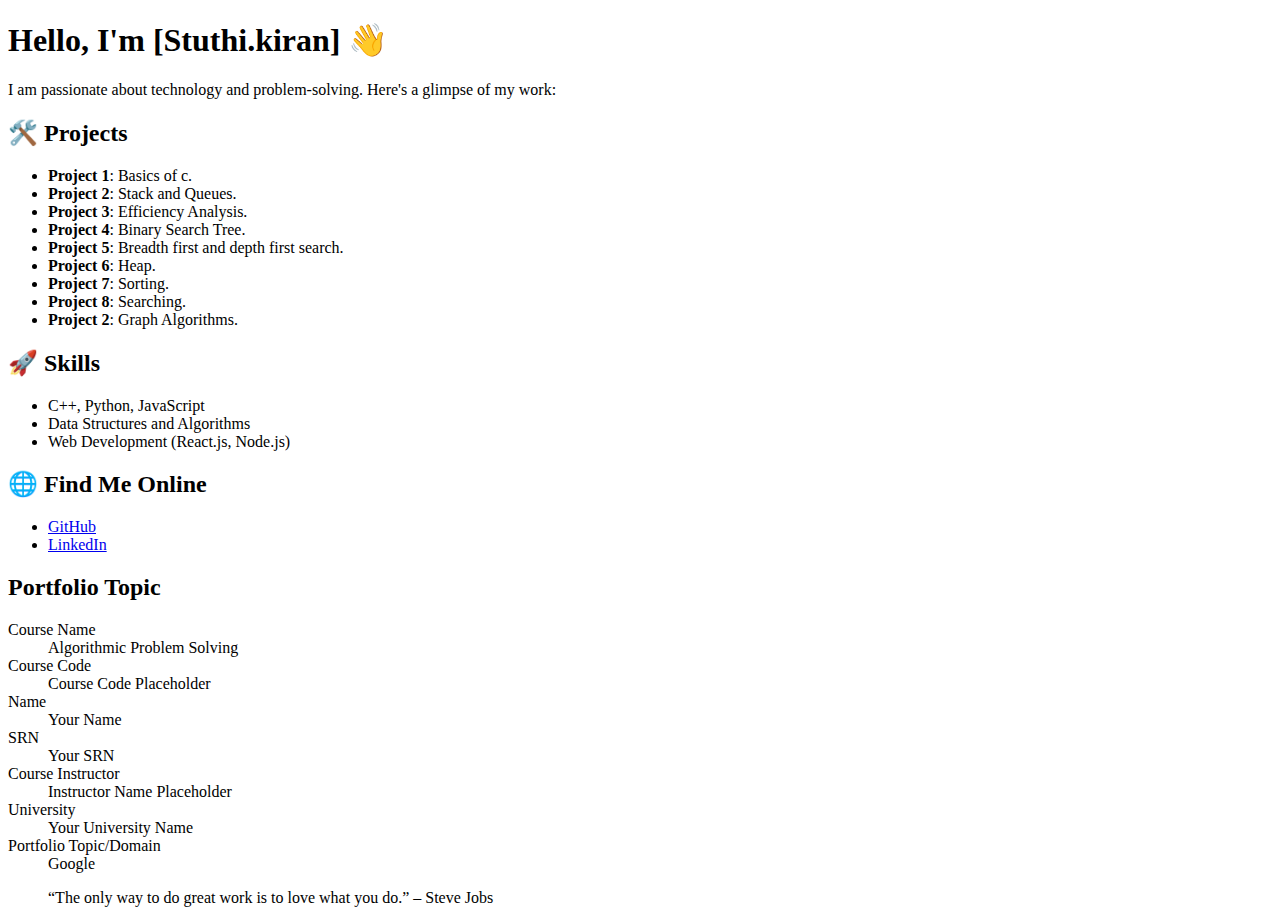
==== index.html @ 54c4a8bb "Create index.html" ====
<!DOCTYPE html>
<html lang="en">
<head>
    <meta charset="UTF-8">
    <meta name="viewport" content="width=device-width, initial-scale=1.0">
    <title>Portfolio</title>
    <link rel="stylesheet" href="style.css">
    <link href="https://fonts.googleapis.com/css2?family=Poppins:wght@300;400;600&display=swap" rel="stylesheet">
</head>
<body>
    <header>
        <h1>Hello, I'm [Stuthi.kiran] 👋</h1>
        <p>I am passionate about technology and problem-solving. Here's a glimpse of my work:</p>
    </header>

    <section>
        <h2>🛠️ Projects</h2>
        <ul>
            <li><strong>Project 1</strong>: Basics of c. </li>
            <li><strong>Project 2</strong>: Stack and Queues.</li>
            <li><strong>Project 3</strong>: Efficiency Analysis.</li>
            <li><strong>Project 4</strong>: Binary Search Tree.</li>
            <li><strong>Project 5</strong>: Breadth first and depth first search.</li>
            <li><strong>Project 6</strong>: Heap.</li>
            <li><strong>Project 7</strong>: Sorting.</li>
            <li><strong>Project 8</strong>: Searching.</li>
            <li><strong>Project 2</strong>: Graph Algorithms.</li>
          
        </ul>

        <h2>🚀 Skills</h2>
        <ul>
            <li>C++, Python, JavaScript</li>
            <li>Data Structures and Algorithms</li>
            <li>Web Development (React.js, Node.js)</li>
        </ul>

        <h2>🌐 Find Me Online</h2>
        <ul>
            <li><a href="https://github.com/your-github-username" target="_blank">GitHub</a></li>
            <li><a href="https://linkedin.com/in/your-linkedin-profile" target="_blank">LinkedIn</a></li>
        </ul>

        <h2>Portfolio Topic</h2>
        <dl>
            <dt>Course Name</dt>
            <dd>Algorithmic Problem Solving</dd>

            <dt>Course Code</dt>
            <dd>Course Code Placeholder</dd>

            <dt>Name</dt>
            <dd>Your Name</dd>

            <dt>SRN</dt>
            <dd>Your SRN</dd>

            <dt>Course Instructor</dt>
            <dd>Instructor Name Placeholder</dd>

            <dt>University</dt>
            <dd>Your University Name</dd>

            <dt>Portfolio Topic/Domain</dt>
            <dd>Google</dd>
        </dl>

        <blockquote>“The only way to do great work is to love what you do.” – Steve Jobs</blockquote>
    </section>
</body>
</html>
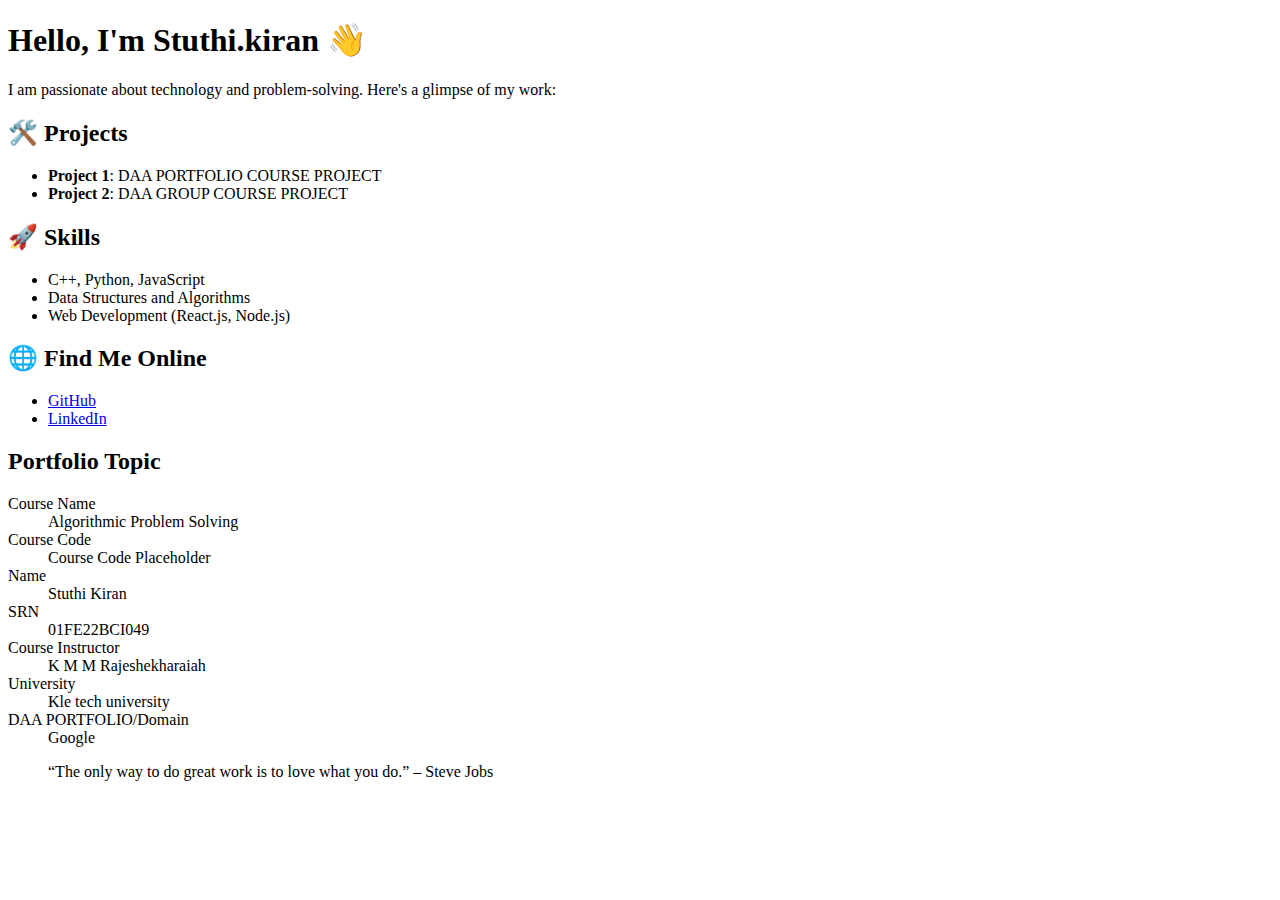
==== commit 42409744: "Update index.html" ====
--- a/index.html
+++ b/index.html
@@ -9,22 +9,15 @@
 </head>
 <body>
     <header>
-        <h1>Hello, I'm [Stuthi.kiran] 👋</h1>
+        <h1>Hello, I'm Stuthi.kiran 👋</h1>
         <p>I am passionate about technology and problem-solving. Here's a glimpse of my work:</p>
     </header>
 
     <section>
         <h2>🛠️ Projects</h2>
         <ul>
-            <li><strong>Project 1</strong>: Basics of c. </li>
-            <li><strong>Project 2</strong>: Stack and Queues.</li>
-            <li><strong>Project 3</strong>: Efficiency Analysis.</li>
-            <li><strong>Project 4</strong>: Binary Search Tree.</li>
-            <li><strong>Project 5</strong>: Breadth first and depth first search.</li>
-            <li><strong>Project 6</strong>: Heap.</li>
-            <li><strong>Project 7</strong>: Sorting.</li>
-            <li><strong>Project 8</strong>: Searching.</li>
-            <li><strong>Project 2</strong>: Graph Algorithms.</li>
+            <li><strong>Project 1</strong>: DAA PORTFOLIO COURSE PROJECT</li>
+            <li><strong>Project 2</strong>: DAA GROUP COURSE PROJECT</li>
           
         </ul>
 
@@ -50,18 +43,18 @@
             <dd>Course Code Placeholder</dd>
 
             <dt>Name</dt>
-            <dd>Your Name</dd>
+            <dd>Stuthi Kiran </dd>
 
             <dt>SRN</dt>
-            <dd>Your SRN</dd>
+            <dd>01FE22BCI049</dd>
 
             <dt>Course Instructor</dt>
-            <dd>Instructor Name Placeholder</dd>
+            <dd>K M M Rajeshekharaiah</dd>
 
             <dt>University</dt>
-            <dd>Your University Name</dd>
+            <dd>Kle tech university </dd>
 
-            <dt>Portfolio Topic/Domain</dt>
+            <dt>DAA PORTFOLIO/Domain</dt>
             <dd>Google</dd>
         </dl>
 
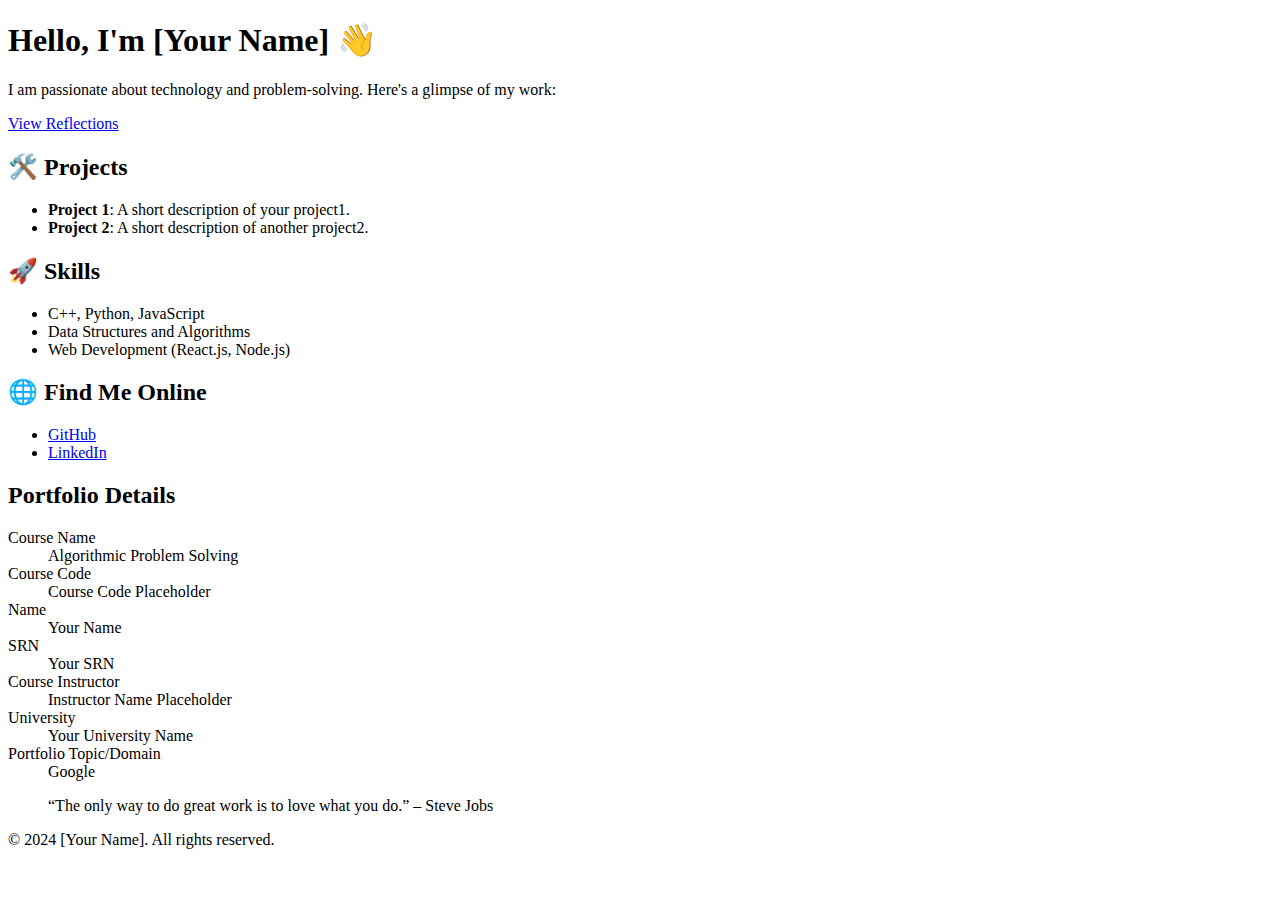
==== commit 655b83ef: "Update index.html" ====
--- a/index.html
+++ b/index.html
@@ -8,57 +8,71 @@
     <link href="https://fonts.googleapis.com/css2?family=Poppins:wght@300;400;600&display=swap" rel="stylesheet">
 </head>
 <body>
-    <header>
-        <h1>Hello, I'm Stuthi.kiran 👋</h1>
-        <p>I am passionate about technology and problem-solving. Here's a glimpse of my work:</p>
+    <header class="hero">
+        <div class="container">
+            <h1>Hello, I'm [Your Name] 👋</h1>
+            <p>I am passionate about technology and problem-solving. Here's a glimpse of my work:</p>
+            <a href="reflections.html" class="button">View Reflections</a>
+        </div>
     </header>
 
-    <section>
-        <h2>🛠️ Projects</h2>
-        <ul>
-            <li><strong>Project 1</strong>: DAA PORTFOLIO COURSE PROJECT</li>
-            <li><strong>Project 2</strong>: DAA GROUP COURSE PROJECT</li>
-          
-        </ul>
+    <main class="content">
+        <section>
+            <h2>🛠️ Projects</h2>
+            <ul>
+                <li><strong>Project 1</strong>: A short description of your project1.</li>
+                <li><strong>Project 2</strong>: A short description of another project2.</li>
+            </ul>
+        </section>
 
-        <h2>🚀 Skills</h2>
-        <ul>
-            <li>C++, Python, JavaScript</li>
-            <li>Data Structures and Algorithms</li>
-            <li>Web Development (React.js, Node.js)</li>
-        </ul>
+        <section>
+            <h2>🚀 Skills</h2>
+            <ul>
+                <li>C++, Python, JavaScript</li>
+                <li>Data Structures and Algorithms</li>
+                <li>Web Development (React.js, Node.js)</li>
+            </ul>
+        </section>
 
-        <h2>🌐 Find Me Online</h2>
-        <ul>
-            <li><a href="https://github.com/your-github-username" target="_blank">GitHub</a></li>
-            <li><a href="https://linkedin.com/in/your-linkedin-profile" target="_blank">LinkedIn</a></li>
-        </ul>
+        <section>
+            <h2>🌐 Find Me Online</h2>
+            <ul>
+                <li><a href="https://github.com/your-github-username" target="_blank">GitHub</a></li>
+                <li><a href="https://linkedin.com/in/your-linkedin-profile" target="_blank">LinkedIn</a></li>
+            </ul>
+        </section>
 
-        <h2>Portfolio Topic</h2>
-        <dl>
-            <dt>Course Name</dt>
-            <dd>Algorithmic Problem Solving</dd>
+        <section>
+            <h2>Portfolio Details</h2>
+            <dl>
+                <dt>Course Name</dt>
+                <dd>Algorithmic Problem Solving</dd>
 
-            <dt>Course Code</dt>
-            <dd>Course Code Placeholder</dd>
+                <dt>Course Code</dt>
+                <dd>Course Code Placeholder</dd>
 
-            <dt>Name</dt>
-            <dd>Stuthi Kiran </dd>
+                <dt>Name</dt>
+                <dd>Your Name</dd>
 
-            <dt>SRN</dt>
-            <dd>01FE22BCI049</dd>
+                <dt>SRN</dt>
+                <dd>Your SRN</dd>
 
-            <dt>Course Instructor</dt>
-            <dd>K M M Rajeshekharaiah</dd>
+                <dt>Course Instructor</dt>
+                <dd>Instructor Name Placeholder</dd>
 
-            <dt>University</dt>
-            <dd>Kle tech university </dd>
+                <dt>University</dt>
+                <dd>Your University Name</dd>
 
-            <dt>DAA PORTFOLIO/Domain</dt>
-            <dd>Google</dd>
-        </dl>
+                <dt>Portfolio Topic/Domain</dt>
+                <dd>Google</dd>
+            </dl>
+        </section>
 
         <blockquote>“The only way to do great work is to love what you do.” – Steve Jobs</blockquote>
-    </section>
+    </main>
+
+    <footer>
+        <p>&copy; 2024 [Your Name]. All rights reserved.</p>
+    </footer>
 </body>
 </html>
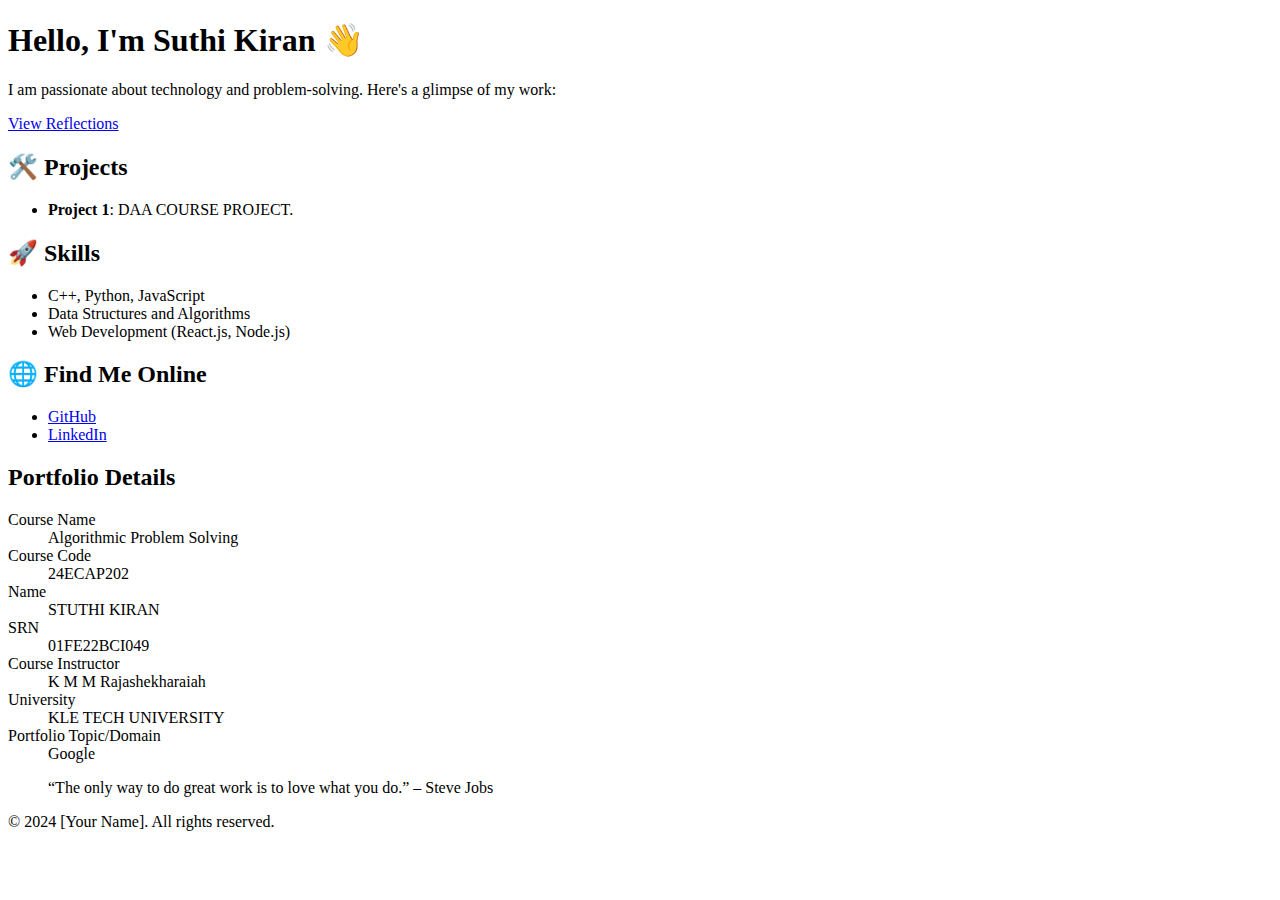
==== commit d3ee22e7: "Update index.html" ====
--- a/index.html
+++ b/index.html
@@ -10,7 +10,7 @@
 <body>
     <header class="hero">
         <div class="container">
-            <h1>Hello, I'm [Your Name] 👋</h1>
+            <h1>Hello, I'm Suthi Kiran 👋</h1>
             <p>I am passionate about technology and problem-solving. Here's a glimpse of my work:</p>
             <a href="reflections.html" class="button">View Reflections</a>
         </div>
@@ -20,8 +20,7 @@
         <section>
             <h2>🛠️ Projects</h2>
             <ul>
-                <li><strong>Project 1</strong>: A short description of your project1.</li>
-                <li><strong>Project 2</strong>: A short description of another project2.</li>
+                <li><strong>Project 1</strong>: DAA COURSE PROJECT.</li>
             </ul>
         </section>
 
@@ -49,19 +48,19 @@
                 <dd>Algorithmic Problem Solving</dd>
 
                 <dt>Course Code</dt>
-                <dd>Course Code Placeholder</dd>
+                <dd>24ECAP202</dd>
 
                 <dt>Name</dt>
-                <dd>Your Name</dd>
+                <dd>STUTHI KIRAN</dd>
 
                 <dt>SRN</dt>
-                <dd>Your SRN</dd>
+                <dd>01FE22BCI049</dd>
 
                 <dt>Course Instructor</dt>
-                <dd>Instructor Name Placeholder</dd>
+                <dd>K M M Rajashekharaiah</dd>
 
                 <dt>University</dt>
-                <dd>Your University Name</dd>
+                <dd>KLE TECH UNIVERSITY</dd>
 
                 <dt>Portfolio Topic/Domain</dt>
                 <dd>Google</dd>
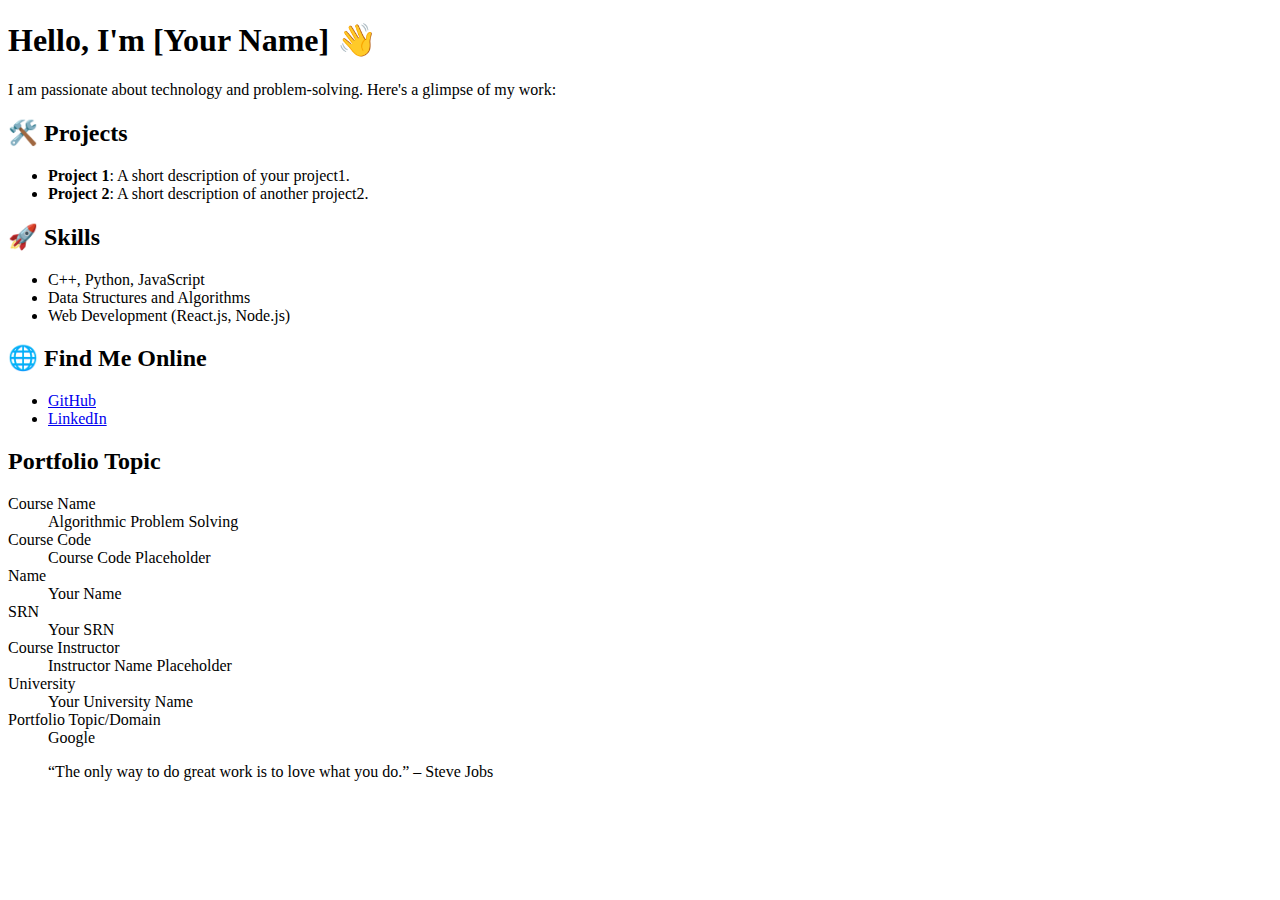
==== commit 6ddf71d2: "Update index.html" ====
--- a/index.html
+++ b/index.html
@@ -8,70 +8,56 @@
     <link href="https://fonts.googleapis.com/css2?family=Poppins:wght@300;400;600&display=swap" rel="stylesheet">
 </head>
 <body>
-    <header class="hero">
-        <div class="container">
-            <h1>Hello, I'm Suthi Kiran 👋</h1>
-            <p>I am passionate about technology and problem-solving. Here's a glimpse of my work:</p>
-            <a href="reflections.html" class="button">View Reflections</a>
-        </div>
+    <header>
+        <h1>Hello, I'm [Your Name] 👋</h1>
+        <p>I am passionate about technology and problem-solving. Here's a glimpse of my work:</p>
     </header>
 
-    <main class="content">
-        <section>
-            <h2>🛠️ Projects</h2>
-            <ul>
-                <li><strong>Project 1</strong>: DAA COURSE PROJECT.</li>
-            </ul>
-        </section>
+    <section>
+        <h2>🛠️ Projects</h2>
+        <ul>
+            <li><strong>Project 1</strong>: A short description of your project1.</li>
+            <li><strong>Project 2</strong>: A short description of another project2.</li>
+        </ul>
 
-        <section>
-            <h2>🚀 Skills</h2>
-            <ul>
-                <li>C++, Python, JavaScript</li>
-                <li>Data Structures and Algorithms</li>
-                <li>Web Development (React.js, Node.js)</li>
-            </ul>
-        </section>
+        <h2>🚀 Skills</h2>
+        <ul>
+            <li>C++, Python, JavaScript</li>
+            <li>Data Structures and Algorithms</li>
+            <li>Web Development (React.js, Node.js)</li>
+        </ul>
 
-        <section>
-            <h2>🌐 Find Me Online</h2>
-            <ul>
-                <li><a href="https://github.com/your-github-username" target="_blank">GitHub</a></li>
-                <li><a href="https://linkedin.com/in/your-linkedin-profile" target="_blank">LinkedIn</a></li>
-            </ul>
-        </section>
+        <h2>🌐 Find Me Online</h2>
+        <ul>
+            <li><a href="https://github.com/your-github-username" target="_blank">GitHub</a></li>
+            <li><a href="https://linkedin.com/in/your-linkedin-profile" target="_blank">LinkedIn</a></li>
+        </ul>
 
-        <section>
-            <h2>Portfolio Details</h2>
-            <dl>
-                <dt>Course Name</dt>
-                <dd>Algorithmic Problem Solving</dd>
+        <h2>Portfolio Topic</h2>
+        <dl>
+            <dt>Course Name</dt>
+            <dd>Algorithmic Problem Solving</dd>
 
-                <dt>Course Code</dt>
-                <dd>24ECAP202</dd>
+            <dt>Course Code</dt>
+            <dd>Course Code Placeholder</dd>
 
-                <dt>Name</dt>
-                <dd>STUTHI KIRAN</dd>
+            <dt>Name</dt>
+            <dd>Your Name</dd>
 
-                <dt>SRN</dt>
-                <dd>01FE22BCI049</dd>
+            <dt>SRN</dt>
+            <dd>Your SRN</dd>
 
-                <dt>Course Instructor</dt>
-                <dd>K M M Rajashekharaiah</dd>
+            <dt>Course Instructor</dt>
+            <dd>Instructor Name Placeholder</dd>
 
-                <dt>University</dt>
-                <dd>KLE TECH UNIVERSITY</dd>
+            <dt>University</dt>
+            <dd>Your University Name</dd>
 
-                <dt>Portfolio Topic/Domain</dt>
-                <dd>Google</dd>
-            </dl>
-        </section>
+            <dt>Portfolio Topic/Domain</dt>
+            <dd>Google</dd>
+        </dl>
 
         <blockquote>“The only way to do great work is to love what you do.” – Steve Jobs</blockquote>
-    </main>
-
-    <footer>
-        <p>&copy; 2024 [Your Name]. All rights reserved.</p>
-    </footer>
+    </section>
 </body>
 </html>
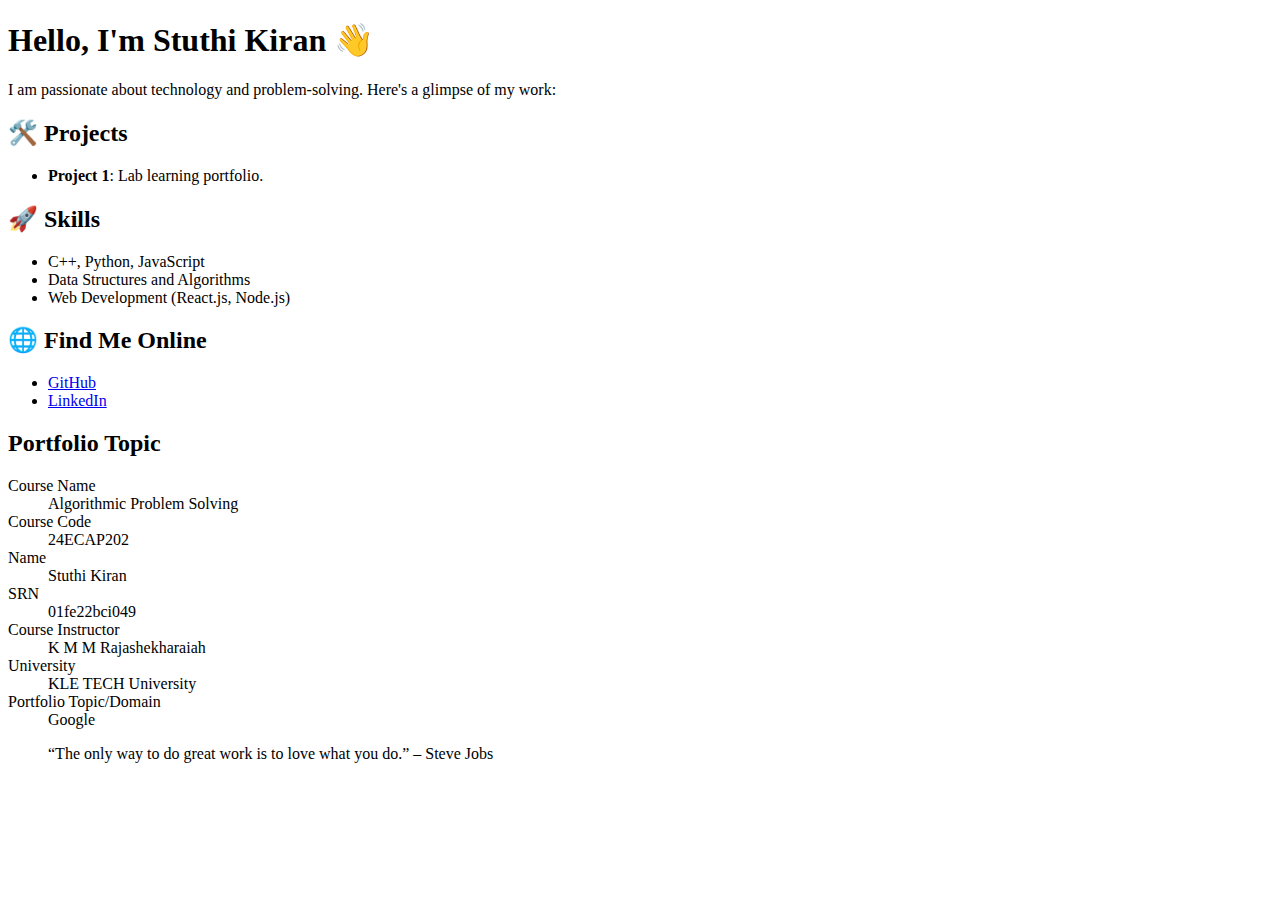
==== commit 2b649e04: "Update index.html" ====
--- a/index.html
+++ b/index.html
@@ -9,15 +9,14 @@
 </head>
 <body>
     <header>
-        <h1>Hello, I'm [Your Name] 👋</h1>
+        <h1>Hello, I'm Stuthi Kiran 👋</h1>
         <p>I am passionate about technology and problem-solving. Here's a glimpse of my work:</p>
     </header>
 
     <section>
         <h2>🛠️ Projects</h2>
         <ul>
-            <li><strong>Project 1</strong>: A short description of your project1.</li>
-            <li><strong>Project 2</strong>: A short description of another project2.</li>
+            <li><strong>Project 1</strong>: Lab learning portfolio.</li>
         </ul>
 
         <h2>🚀 Skills</h2>
@@ -39,19 +38,19 @@
             <dd>Algorithmic Problem Solving</dd>
 
             <dt>Course Code</dt>
-            <dd>Course Code Placeholder</dd>
+            <dd>24ECAP202</dd>
 
             <dt>Name</dt>
-            <dd>Your Name</dd>
+            <dd>Stuthi Kiran</dd>
 
             <dt>SRN</dt>
-            <dd>Your SRN</dd>
+            <dd>01fe22bci049</dd>
 
             <dt>Course Instructor</dt>
-            <dd>Instructor Name Placeholder</dd>
+            <dd>K M M Rajashekharaiah</dd>
 
             <dt>University</dt>
-            <dd>Your University Name</dd>
+            <dd>KLE TECH University</dd>
 
             <dt>Portfolio Topic/Domain</dt>
             <dd>Google</dd>
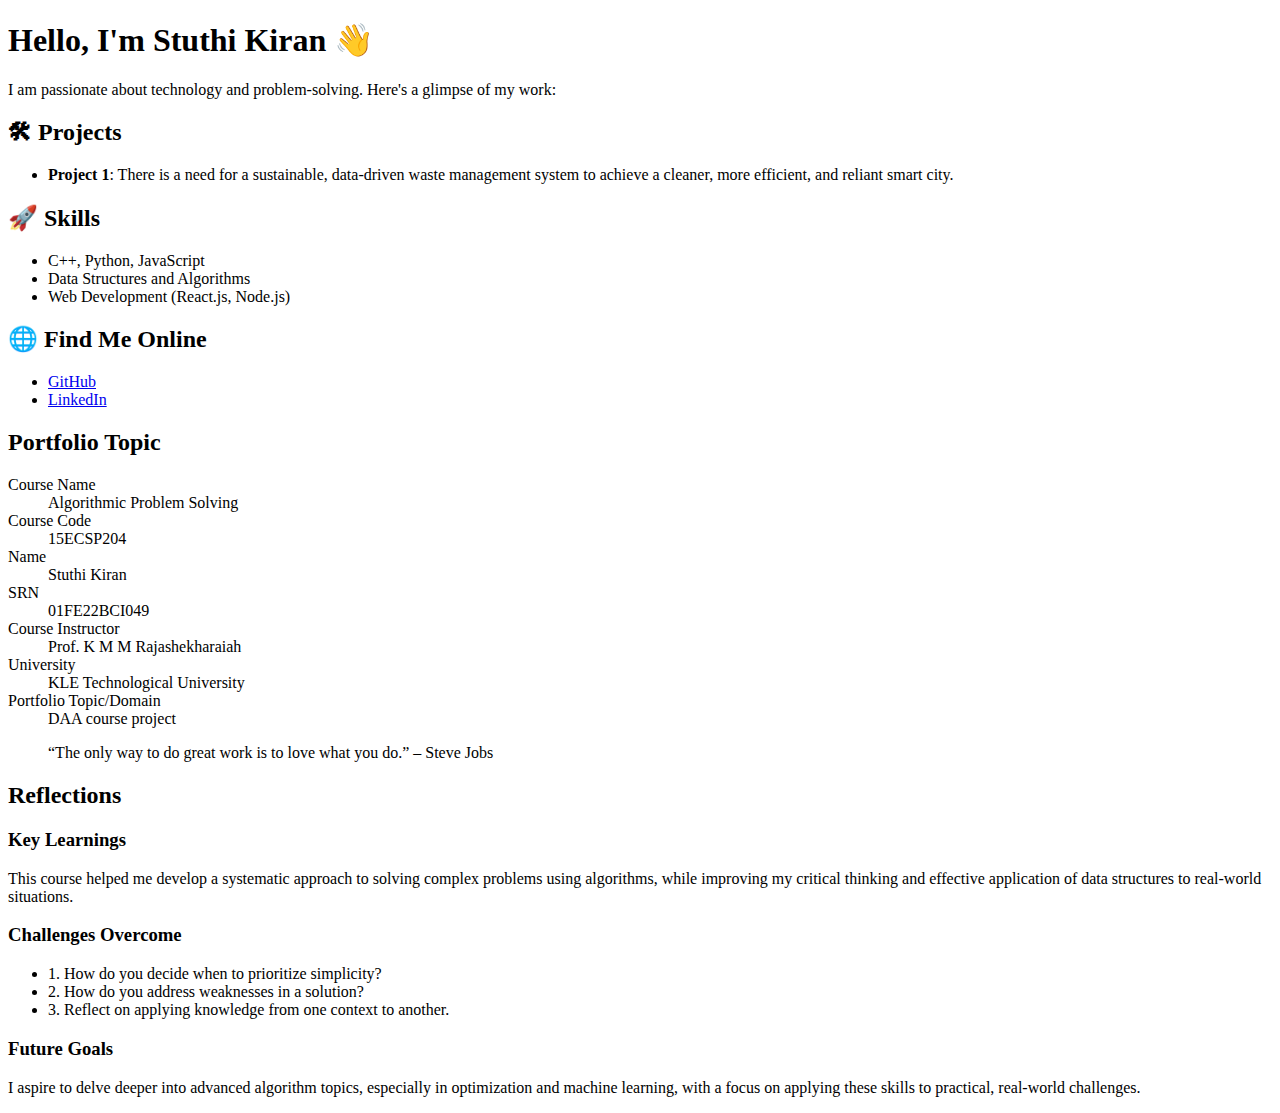
==== commit ac80e3d9: "Update index.html" ====
--- a/index.html
+++ b/index.html
@@ -14,9 +14,9 @@
     </header>
 
     <section>
-        <h2>🛠️ Projects</h2>
+        <h2>🛠 Projects</h2>
         <ul>
-            <li><strong>Project 1</strong>: Lab learning portfolio.</li>
+            <li><strong>Project 1</strong>: There is a need for a sustainable, data-driven waste management system to achieve a cleaner, more efficient, and reliant smart city.</li>
         </ul>
 
         <h2>🚀 Skills</h2>
@@ -28,8 +28,8 @@
 
         <h2>🌐 Find Me Online</h2>
         <ul>
-            <li><a href="https://github.com/your-github-username" target="_blank">GitHub</a></li>
-            <li><a href="https://linkedin.com/in/your-linkedin-profile" target="_blank">LinkedIn</a></li>
+            <li><a href="https://github.com/Stuthikiran" target="_blank">GitHub</a></li>
+            <li><a href="https://" target="_blank">LinkedIn</a></li>
         </ul>
 
         <h2>Portfolio Topic</h2>
@@ -38,25 +38,41 @@
             <dd>Algorithmic Problem Solving</dd>
 
             <dt>Course Code</dt>
-            <dd>24ECAP202</dd>
+            <dd>15ECSP204</dd>
 
             <dt>Name</dt>
             <dd>Stuthi Kiran</dd>
 
             <dt>SRN</dt>
-            <dd>01fe22bci049</dd>
+            <dd>01FE22BCI049</dd>
 
             <dt>Course Instructor</dt>
-            <dd>K M M Rajashekharaiah</dd>
+            <dd>Prof. K M M Rajashekharaiah</dd>
 
             <dt>University</dt>
-            <dd>KLE TECH University</dd>
+            <dd>KLE Technological University</dd>
 
             <dt>Portfolio Topic/Domain</dt>
-            <dd>Google</dd>
+            <dd>DAA course project</dd>
         </dl>
 
         <blockquote>“The only way to do great work is to love what you do.” – Steve Jobs</blockquote>
+
+        <h2>Reflections</h2>
+        <div class="container">
+            <h3>Key Learnings</h3>
+            <p>This course helped me develop a systematic approach to solving complex problems using algorithms, while improving my critical thinking and effective application of data structures to real-world situations.</p>
+            
+            <h3>Challenges Overcome</h3>
+            <ul>
+                <li>1.	How do you decide when to prioritize simplicity?</li>
+                <li>2.	How do you address weaknesses in a solution?</li>
+                <li>3.	Reflect on applying knowledge from one context to another.</li>
+            </ul>
+
+            <h3>Future Goals</h3>
+            <p>I aspire to delve deeper into advanced algorithm topics, especially in optimization and machine learning, with a focus on applying these skills to practical, real-world challenges.</p>
+        </div>
     </section>
 </body>
 </html>
